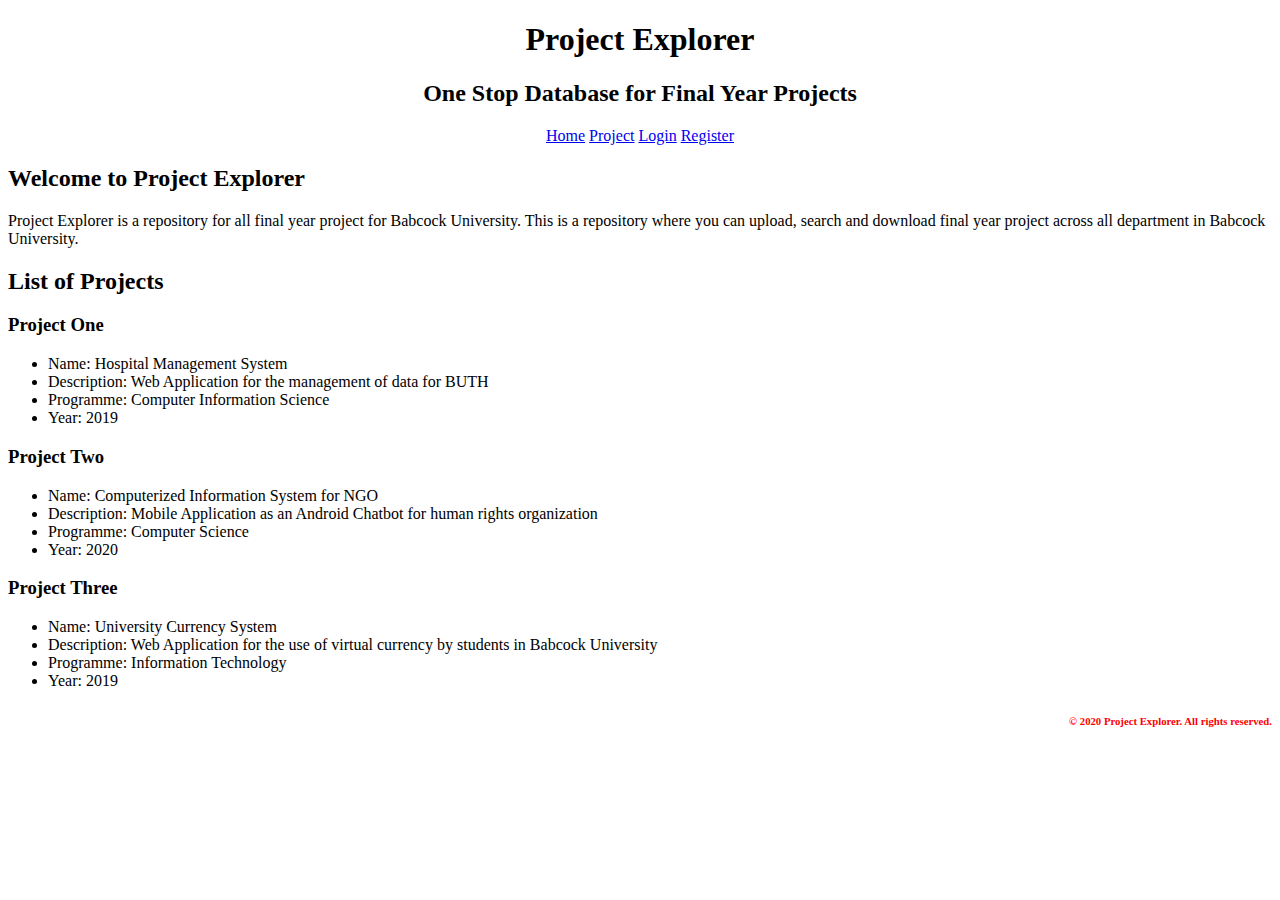
==== app/public/project-explorer/index.html @ 5262ad43 "week 3 assignment committed" ====
<!DOCTYPE html>
<html lang="en">
    <head>
     <meta charset="UTF-8">
         <title>Welcome To Project Explorer</title>
     <meta name="viewport" content="width=device-width">
    </head>
    
    <body>
        <header>
            <div>
                <h1 style="text-align:center;" >Project Explorer </h1>   
                <h2 style="text-align: center;"> One Stop Database for Final Year Projects</h2>
                
            </div>
             
            <nav style="text-align:center;">
               <a href="index.html">Home</a>
               <a href="viewproject.html">Project</a>
               <a href="login.html">Login</a>
               <a href="register.html">Register</a>
            </nav>
      </header>

        
      
      <section>
             <h2> 
                 
                Welcome to Project Explorer</h2>

             <p>Project Explorer is a repository for all final year project for Babcock University. This is a repository where you can upload, search and download final year project across all department in Babcock University.</p>
            
        </section>

        <section>
            <h2>List of Projects</h2>

            <div>
                <h3>Project One</h3>

                <ul>
                    <li>Name: Hospital Management System</li>
                    <li>Description: Web Application for the management of data for BUTH</li>
                    <li>Programme: Computer Information Science</li>
                    <li>Year: 2019</li>
                </ul>

                <h3>Project Two</h3>

                <ul>
                    <li>Name: Computerized Information System for NGO</li>
                    <li>Description: Mobile Application as an Android Chatbot for human rights organization</li>
                    <li>Programme: Computer Science</li>
                    <li>Year: 2020</li>
                </ul>


                <h3>Project Three</h3>

                <ul>
                    <li>Name: University Currency System </li>
                    <li>Description: Web Application for the use of virtual currency by students in Babcock University</li>
                    <li>Programme: Information Technology</li>
                    <li>Year: 2019</li>
                </ul>
            </div>
        </section>

        <footer>
            <div>
                <h6 style="text-align:right;"><font color = "red"> &copy; 2020 Project Explorer. All rights reserved.</font></h6>
           </div>
        </footer>

         
         


        
    </body>
</html>
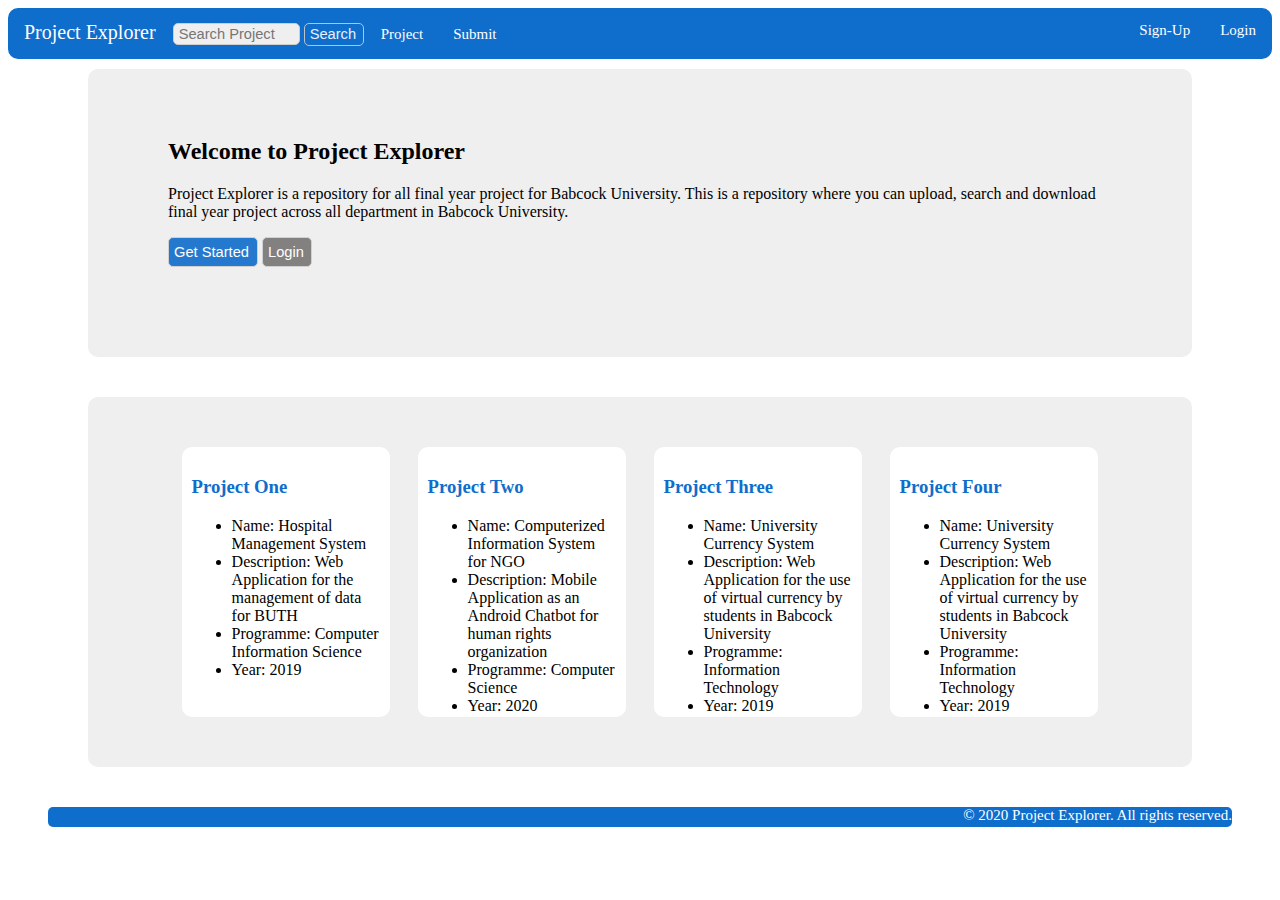
==== commit a5fd3e85: "week 3 assignment" ====
--- a/app/public/project-explorer/index.html
+++ b/app/public/project-explorer/index.html
@@ -4,39 +4,51 @@
      <meta charset="UTF-8">
          <title>Welcome To Project Explorer</title>
      <meta name="viewport" content="width=device-width">
+     <link rel ="stylesheet" href="style.css">
     </head>
     
     <body>
         <header>
-            <div>
-                <h1 style="text-align:center;" >Project Explorer </h1>   
-                <h2 style="text-align: center;"> One Stop Database for Final Year Projects</h2>
-                
-            </div>
+           
              
-            <nav style="text-align:center;">
-               <a href="index.html">Home</a>
-               <a href="viewproject.html">Project</a>
-               <a href="login.html">Login</a>
-               <a href="register.html">Register</a>
+            <nav>
+                <a href="index.html" class="header">Project Explorer</a>
+                <input placeholder="Search Project" value="Search Project" type="text" class="search-area" id="search_term" />
+                <input type="submit" value="Search" class="submit" />
+              
+                <a href="search.html">Project</a>
+                <a href="createproject.html">Submit</a>
+
+               <div class="right-justified">
+
+                <a href="register.html" >Sign-Up</a>
+                <a href="login.html" >Login</a>
+
+               </div>
+               
+               
             </nav>
       </header>
 
         
       
-      <section>
+      <div class="main">
              <h2> 
                  
                 Welcome to Project Explorer</h2>
 
              <p>Project Explorer is a repository for all final year project for Babcock University. This is a repository where you can upload, search and download final year project across all department in Babcock University.</p>
             
-        </section>
 
-        <section>
-            <h2>List of Projects</h2>
+             <input type="submit" value="Get Started" class=" get-started" />
+             <input type="submit" value="Login" class="login" />
+      </div>
 
-            <div>
+        <div class="overall-container">
+
+            
+
+            <div class="sub-container">
                 <h3>Project One</h3>
 
                 <ul>
@@ -45,7 +57,11 @@
                     <li>Programme: Computer Information Science</li>
                     <li>Year: 2019</li>
                 </ul>
+            </div>
 
+
+
+            <div class="sub-container">
                 <h3>Project Two</h3>
 
                 <ul>
@@ -55,7 +71,10 @@
                     <li>Year: 2020</li>
                 </ul>
 
+            </div>
 
+
+            <div class="sub-container">
                 <h3>Project Three</h3>
 
                 <ul>
@@ -65,12 +84,26 @@
                     <li>Year: 2019</li>
                 </ul>
             </div>
-        </section>
+
+            <div class="sub-container">
+                <h3>Project Four</h3>
+
+                <ul>
+                    <li>Name: University Currency System </li>
+                    <li>Description: Web Application for the use of virtual currency by students in Babcock University</li>
+                    <li>Programme: Information Technology</li>
+                    <li>Year: 2019</li>
+                </ul>
+            </div>
+
+
+
+        </div>
 
         <footer>
-            <div>
-                <h6 style="text-align:right;"><font color = "red"> &copy; 2020 Project Explorer. All rights reserved.</font></h6>
-           </div>
+           
+                <p> &copy; 2020 Project Explorer. All rights reserved.</p>
+           
         </footer>
 
          
--- a/app/public/project-explorer/style.css
+++ b/app/public/project-explorer/style.css
@@ -0,0 +1,424 @@
+body{
+    background-color: #fff;
+    
+}
+
+nav{
+   border-style: solid ;
+   border-color:  rgb(15, 109, 204);
+   background-color: rgb(15, 109, 204)  ;
+   margin-bottom: 10px;
+   border-radius: 10px;
+   overflow: hidden;
+   padding: auto;
+   padding-top: 10px;
+   
+   
+   
+}
+
+.header{
+    font-size: 20px;
+}
+
+a{
+    color: white;
+    padding: 150px 13px;
+    padding-top: 40px;
+    text-decoration: none;
+    font-size: 15px;
+}
+
+nav a:hover{
+    background-color: #ddd;
+    color: black;
+}
+
+nav a:active {
+    background-color: skyblue;
+    color: white;
+  }
+
+
+.right-justified {
+   
+    float: right;
+    
+
+}
+
+.search-area {
+    margin-bottom: 10px;
+    font-size: 11pt;
+    padding: 0px 20px 5px 5px;
+    padding-bottom: 0%;
+    border: 1px solid #cecece;
+    background-color: #efefef;
+    color: #787575;
+    border-radius: 5px;
+    width: 100px;
+    height: 20px;
+    
+}
+
+.submit{
+
+    margin-bottom: 10px;
+    font-size: 11pt;
+    padding: 0px 20px 5px 5px;
+    padding-bottom: 0%;
+    border: 1px solid #cecece;
+    background-color: rgb(15, 109, 204)  ;
+    color: white;
+    border-radius: 5px;
+    width: 60px;
+    height: 23px;
+    opacity: 0.9;
+
+}
+
+.main{
+    background-color: #efefef;
+    padding: 80px;
+    padding-top: 50px;
+    margin-left: 80px;
+    margin-right: 80px;
+    border-radius: 10px
+}
+
+.get-started{
+    margin-bottom: 10px;
+    font-size: 11pt;
+    padding: 0px 20px 5px 5px;
+    padding-bottom: 0%;
+    border: 1px solid #cecece;
+    background-color: rgb(15, 109, 204)  ;
+    color: white;
+    border-radius: 5px;
+    width: 90px;
+    height: 30px;
+    opacity: 0.9;
+
+
+}
+
+
+.login{
+    margin-bottom: 10px;
+    font-size: 11pt;
+    padding: 0px 20px 5px 5px;
+    padding-bottom: 0%;
+    border: 1px solid #cecece;
+    background-color: #787575 ;
+    color: white;
+    border-radius: 5px;
+    width: 50px;
+    height: 30px;
+    opacity: 0.9;
+
+}
+
+.overall-container{
+    max-width: 1400px;
+    margin: 40px auto 0 auto;
+    padding: 80px;
+    padding-top: 50px;
+    margin-left: 80px;
+    margin-right: 80px;
+    border-radius: 10px;
+    background-color: #efefef;
+    height: 240px;
+    display: flex;
+}
+
+.sub-container{
+    padding: 10px;
+    padding-bottom: 0px;
+    margin-bottom: 0px;
+    padding-top: auto;
+    margin-left: auto;
+    margin-right: auto;
+    border-radius: 10px;
+    background-color: white;
+    width: 20%;
+    height:260px;
+}
+
+h1, h3{
+    color: rgb(15, 109, 204);
+}
+
+.login2{
+    margin-bottom: 10px;
+    font-size: 11pt;
+    padding: 0px 20px 5px 5px;
+    padding-bottom: 0%;
+    border-radius: 5px;
+    width: 50px;
+    height: 30px;
+    background-color: rgb(15, 109, 204);
+    opacity: 0.9;
+}
+
+footer {
+    text-align: right;
+    padding: 0px;
+    background-color:  rgb(15, 109, 204);
+    color: white;
+    height: 20px;
+    border-radius: 5px;
+    font-size: 15px;
+    margin: 40px;
+  }
+
+.overall-form-container{
+
+    width: 600px;
+    margin: 40px auto 0 auto;
+    padding: 80px;
+    padding-top: 50px;
+    margin-left: 350px;
+    margin-bottom: -100px;
+    border-radius: 10px;
+    background-color: white
+    height: 240px;
+    display: flex;
+
+}  
+
+.first-form-container{
+
+    padding: 10px;
+    padding-bottom: 0px;
+    margin-bottom: 0px;
+    padding-top: auto;;
+
+    margin-left: 0px;
+    margin-right: 0%;
+    border-radius: 10px;
+    background-color: white;
+    width: auto;
+    height:260px;
+}
+
+.get-started2{
+    margin-bottom: 10px;
+    font-size: 11pt;
+    padding: auto;
+    padding-bottom: 0%;
+    border: 1px solid #cecece;
+    background-color: rgb(15, 109, 204)  ;
+    color: white;
+    border-radius: 5px;
+    width: 80px;
+    height: 30px;
+    opacity: 0.9;
+
+
+}
+
+.cancel{
+    
+        margin-bottom: 10px;
+        font-size: 11pt;
+        padding: auto;
+        padding-bottom: 0%;
+        border: 1px solid #cecece;
+        background-color: #787575 ;
+        color: white;
+        border-radius: 5px;
+        width: 70px;
+        height: 30px;
+        opacity: 0.9;
+}
+
+button:hover {
+    opacity:1;
+}
+  
+.register-header{
+    text-align: center;
+}
+
+b{
+    color: black;
+}
+
+.profile-info{
+
+    background-color: white;
+    padding: auto;
+    padding-top: auto;
+    margin-left: 80px;
+    margin-right: 80px;
+    border-radius: 10px;
+    height: -30px;
+    margin-top: 40px;
+    
+
+}
+
+.profile-name{
+    font-size: 20px;
+}
+
+.profile-info2{
+    background-color: #efefef;
+    padding: 20px;
+    margin-left: 80px;
+    margin-right: 80px;
+    border-radius: 10px;
+    height: -70px;
+    margin-top: 20px;
+    display: flex;
+    
+
+}
+.profile-info2-congtainer{
+
+    padding-right: 10px;
+    padding-bottom: 0px;
+    padding-top: auto;
+    margin-right: auto;
+    border-radius: 10px;
+   
+
+}
+
+hr{
+    margin: 40px;
+    margin-top: 0px;
+    margin-bottom:20px;
+}   
+
+.buttons{
+    margin-left: 600px;
+    margin-top: 20px;
+}
+
+.overall-form-container2{ 
+    width: 600px;
+    margin: 40px auto 0 auto;
+    padding: 80px;
+    padding-top: 50px;
+    margin-left: 250px;
+    margin-bottom: -80px;
+   
+    height: 40px;
+    display: flex;
+
+}
+
+.first-form-container2{
+
+    padding: 0px;
+    padding-bottom: 0px;
+    margin-bottom: 0px;
+    padding-top: auto;;
+
+    margin-left: 0px;
+    margin-right: 0%;
+    border-radius: 10px;
+    
+    
+    
+
+}
+.search-container{
+    border-style: solid ;
+    border-color: #efefef;
+   background-color:#efefef;
+   margin-bottom: auto;
+   
+    max-width: 1000px;
+    margin-top: 40px;
+    padding-top: 10px;
+    margin-left: 160px;
+    margin-right: 80px;
+    border-radius: 10px;
+    display: flex;
+
+}
+.search-area2{
+    margin-bottom: 10px;
+    font-size: 11pt;
+    padding: 0px 20px 5px 5px;
+    padding-bottom: 0%;
+    border: 1px solid #cecece;
+    color: #787575;
+    border-radius: 5px;
+    width: 700px;
+    height: 25px;
+    background-color: white;
+    padding-left: 10px;
+    margin-left: 10px;
+
+}
+
+.search-bar{
+    
+    
+    font-size: 11pt;
+
+    padding-bottom: 0%;
+    border: 1px solid #cecece;
+    background-color: #efefef;
+    color: #787575;
+    border-radius: 5px;
+    width: 132px;
+    height: 25px;
+    background-color: white;
+    
+    margin-left: 10px;
+    margin-right: 10px;
+    display: flex;
+    
+}
+
+.search-bar1{
+    background-color:#9c9292e0; 
+    color: black;
+    padding-top: 5px;
+}
+
+select{
+    background-color: white;
+    height: 25px;
+
+    
+}
+
+.search-button{
+    margin-bottom: 0px;
+    font-size: 11pt;
+    padding: auto;
+    padding-bottom: 0%;
+    border: 1px solid #cecece;
+    background-color: rgb(15, 109, 204)  ;
+    color: white;
+    border-radius: 5px;
+    width: 80px;
+    height: 27px;
+    opacity: 0.9;
+
+
+}
+
+.view-button{
+    margin-bottom: 0px;
+    font-size: 11pt;
+    padding: auto;
+    padding-bottom: 0%;
+    border: 1px solid #cecece;
+    background-color: rgb(15, 109, 204)  ;
+    color: white;
+    border-radius: 5px;
+    width: 100px;
+    height: 27px;
+    opacity: 0.9;
+    margin-right: 10px;
+
+}
+
+
+
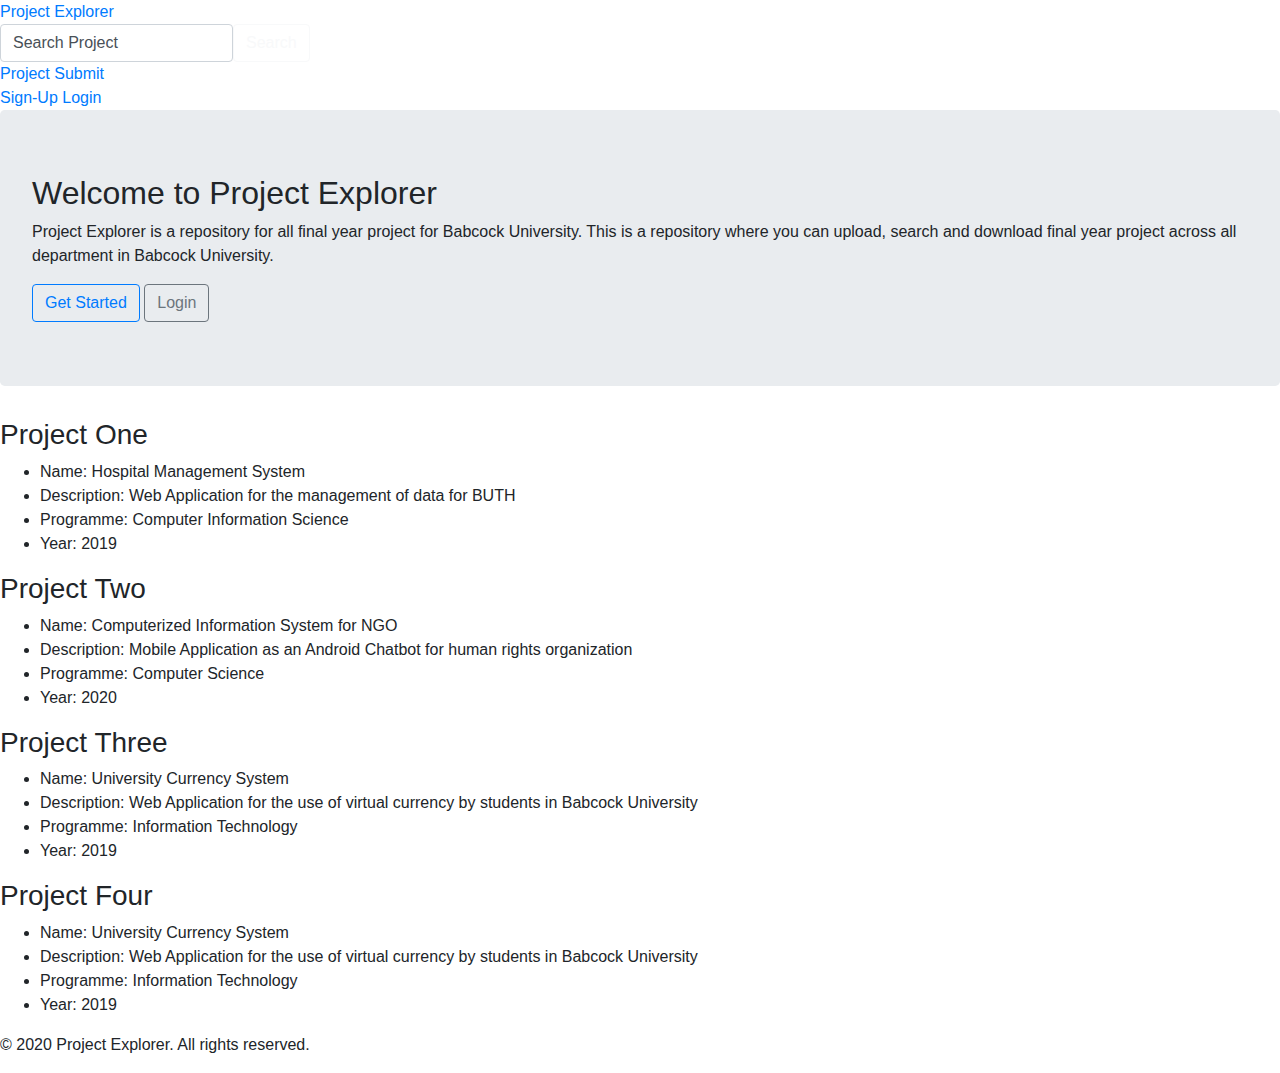
==== commit 3d5c8e25: "Styled project explorer with bootstrap" ====
--- a/app/public/project-explorer/index.html
+++ b/app/public/project-explorer/index.html
@@ -4,7 +4,7 @@
      <meta charset="UTF-8">
          <title>Welcome To Project Explorer</title>
      <meta name="viewport" content="width=device-width">
-     <link rel ="stylesheet" href="style.css">
+     <link rel ="stylesheet" href="bootstrap.min.css">
     </head>
     
     <body>
@@ -12,9 +12,13 @@
            
              
             <nav>
+               
                 <a href="index.html" class="header">Project Explorer</a>
-                <input placeholder="Search Project" value="Search Project" type="text" class="search-area" id="search_term" />
-                <input type="submit" value="Search" class="submit" />
+                <form class="form-inline" name="prp">
+                    <input placeholder="Search Project" value="Search Project" type="text" class="form-control" id="search_term" />
+                    <input type="submit" value="Search" class="btn btn-outline-light" />
+                </form>
+                
               
                 <a href="search.html">Project</a>
                 <a href="createproject.html">Submit</a>
@@ -32,7 +36,7 @@
 
         
       
-      <div class="main">
+      <div class="jumbotron">
              <h2> 
                  
                 Welcome to Project Explorer</h2>
@@ -40,8 +44,8 @@
              <p>Project Explorer is a repository for all final year project for Babcock University. This is a repository where you can upload, search and download final year project across all department in Babcock University.</p>
             
 
-             <input type="submit" value="Get Started" class=" get-started" />
-             <input type="submit" value="Login" class="login" />
+             <input type="submit" value="Get Started" class="btn btn-outline-primary" />
+             <input type="submit" value="Login" class="btn btn-outline-secondary" />
       </div>
 
         <div class="overall-container">
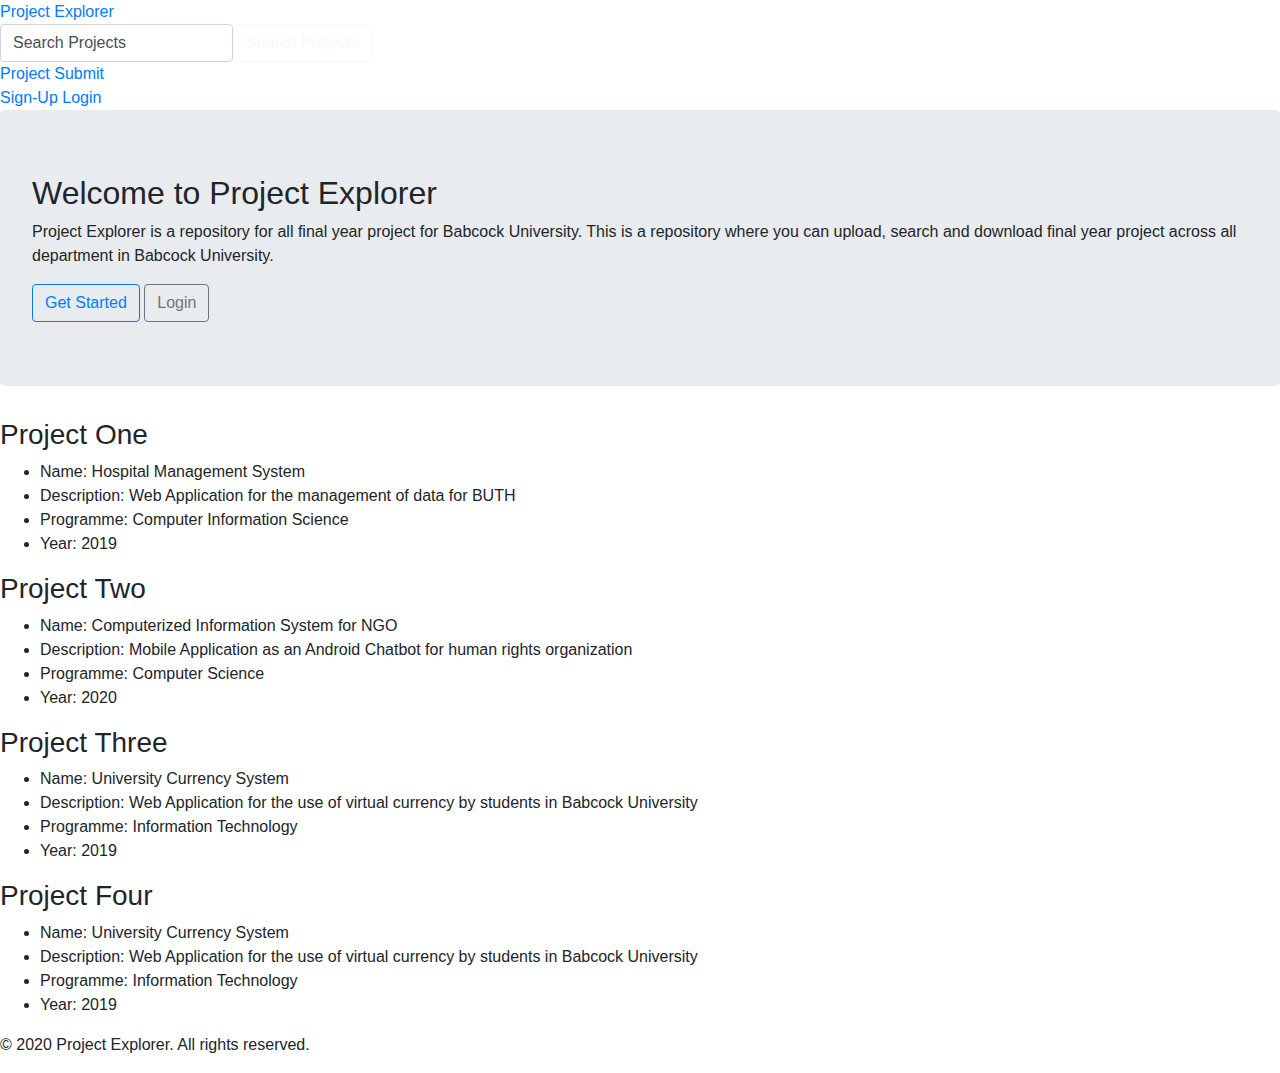
==== commit e5ace35e: "another week 4 commit" ====
--- a/app/public/project-explorer/index.html
+++ b/app/public/project-explorer/index.html
@@ -15,8 +15,8 @@
                
                 <a href="index.html" class="header">Project Explorer</a>
                 <form class="form-inline" name="prp">
-                    <input placeholder="Search Project" value="Search Project" type="text" class="form-control" id="search_term" />
-                    <input type="submit" value="Search" class="btn btn-outline-light" />
+                    <input placeholder="Search Projects" value="Search Projects" type="text" class="form-control" id="search_term" />
+                    <input type="submit" value="Search Projects" class="btn btn-outline-light" />
                 </form>
                 
               
@@ -44,8 +44,8 @@
              <p>Project Explorer is a repository for all final year project for Babcock University. This is a repository where you can upload, search and download final year project across all department in Babcock University.</p>
             
 
-             <input type="submit" value="Get Started" class="btn btn-outline-primary" />
-             <input type="submit" value="Login" class="btn btn-outline-secondary" />
+              <a href="register.html"><input type="submit" value="Get Started" class="btn btn-outline-primary" /></a>
+              <a><input type="submit" value="Login" class="btn btn-outline-secondary" /></a>
       </div>
 
         <div class="overall-container">
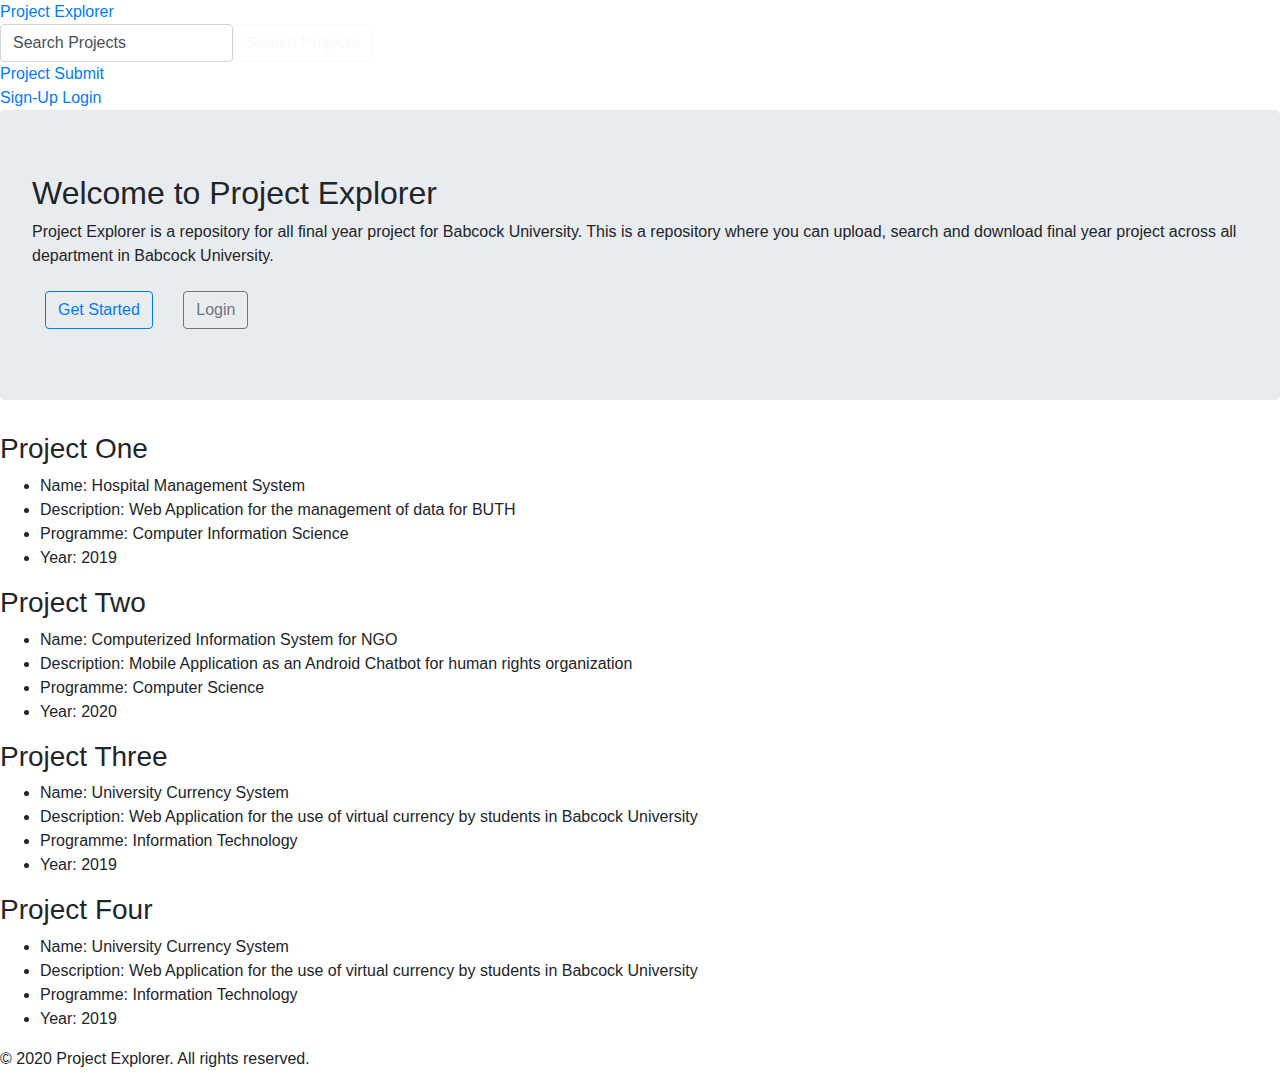
==== commit 3271e794: "another week 4 commit" ====
--- a/app/public/project-explorer/index.html
+++ b/app/public/project-explorer/index.html
@@ -44,8 +44,8 @@
              <p>Project Explorer is a repository for all final year project for Babcock University. This is a repository where you can upload, search and download final year project across all department in Babcock University.</p>
             
 
-              <a href="register.html"><input type="submit" value="Get Started" class="btn btn-outline-primary" /></a>
-              <a><input type="submit" value="Login" class="btn btn-outline-secondary" /></a>
+              <a href="register.html" class="btn"><input type="submit" value="Get Started" class="btn btn-outline-primary" /></a>
+              <a class="btn"><input type="submit" value="Login" class="btn btn-outline-secondary" /></a>
       </div>
 
         <div class="overall-container">
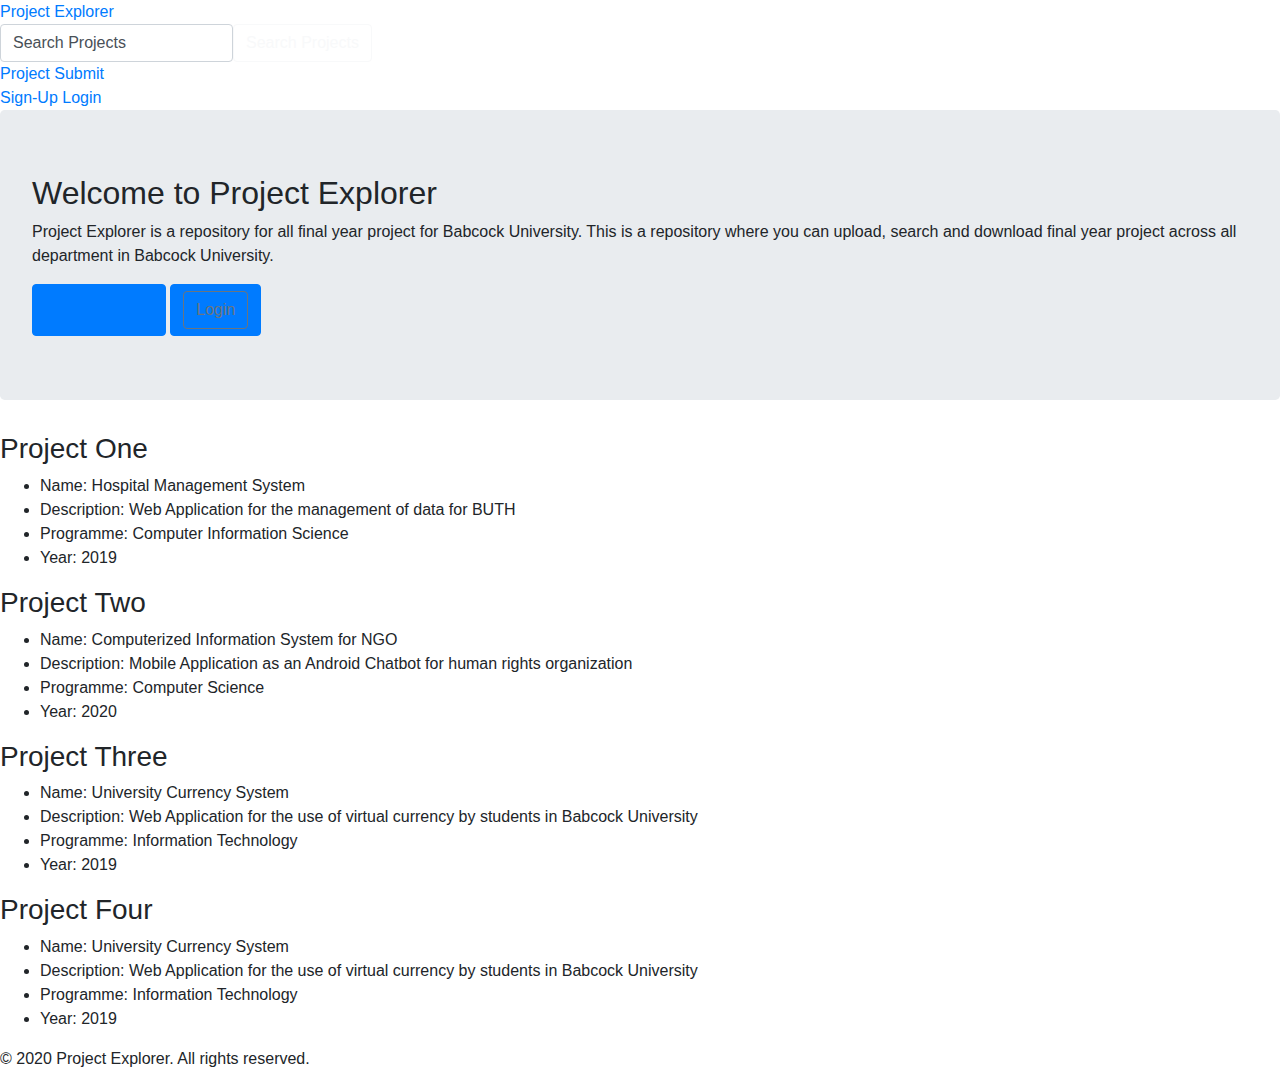
==== commit ab5fcdf7: "another commit" ====
--- a/app/public/project-explorer/index.html
+++ b/app/public/project-explorer/index.html
@@ -44,8 +44,8 @@
              <p>Project Explorer is a repository for all final year project for Babcock University. This is a repository where you can upload, search and download final year project across all department in Babcock University.</p>
             
 
-              <a href="register.html" class="btn"><input type="submit" value="Get Started" class="btn btn-outline-primary" /></a>
-              <a class="btn"><input type="submit" value="Login" class="btn btn-outline-secondary" /></a>
+              <a href="register.html" class="btn btn-primary"><input type="submit" value="Get Started" class="btn btn-outline-primary" /></a>
+              <a class="btn btn-primary"><input type="submit" value="Login" class="btn btn-outline-secondary" /></a>
       </div>
 
         <div class="overall-container">
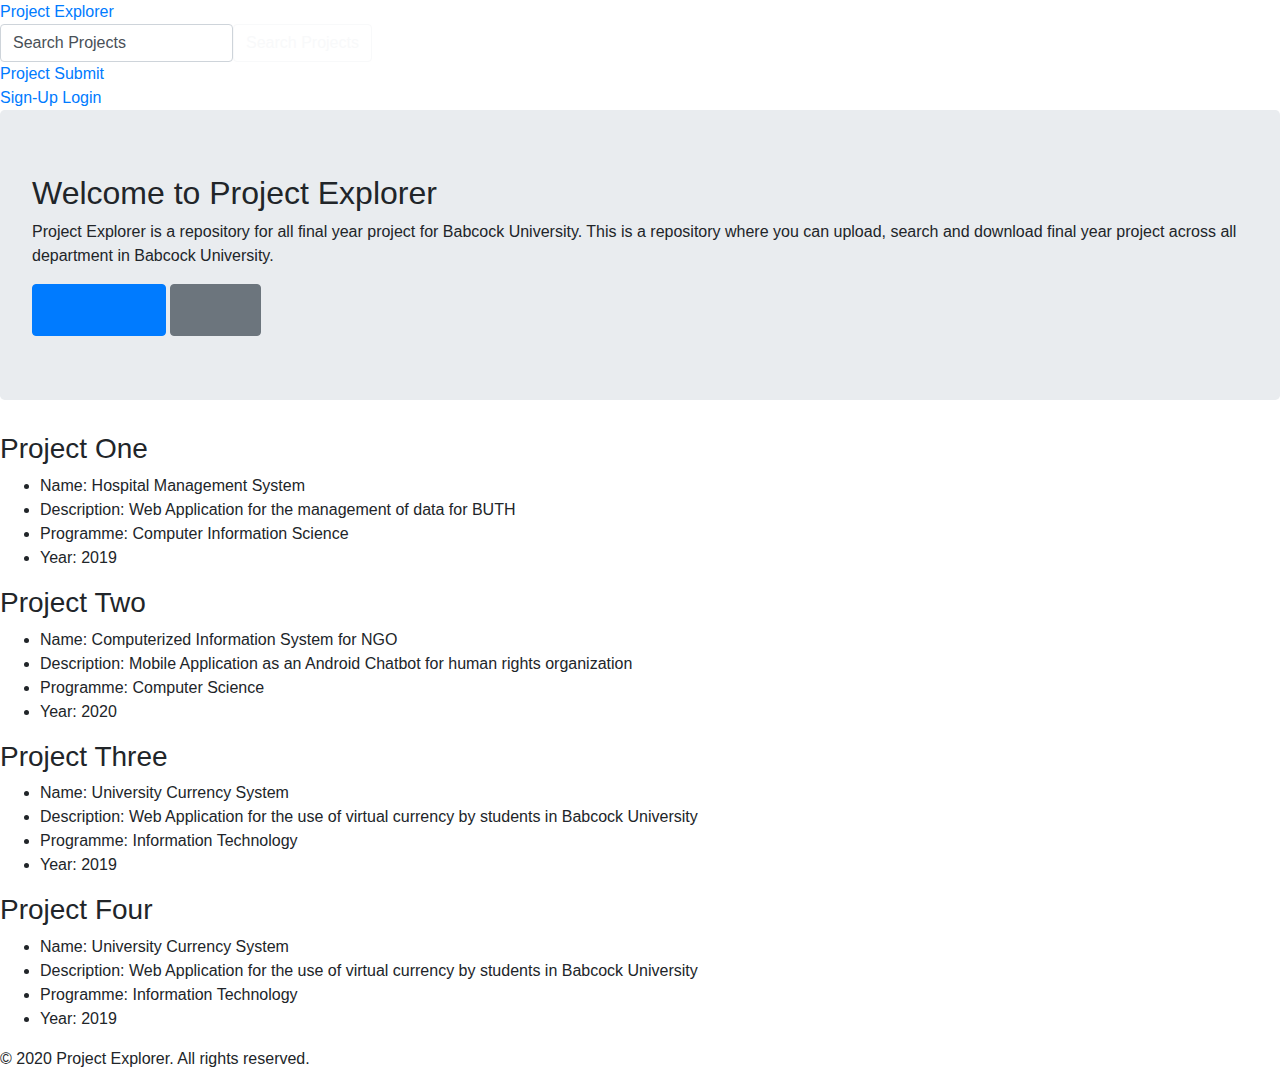
==== commit 2f436a36: "i cdont know what i am doing again again" ====
--- a/app/public/project-explorer/index.html
+++ b/app/public/project-explorer/index.html
@@ -45,7 +45,7 @@
             
 
               <a href="register.html" class="btn btn-primary"><input type="submit" value="Get Started" class="btn btn-outline-primary" /></a>
-              <a class="btn btn-primary"><input type="submit" value="Login" class="btn btn-outline-secondary" /></a>
+              <a class="btn btn-primary btn-secondary" href="login.html"><input type="submit" value="Login" class="btn btn-outline-secondary" /></a>
       </div>
 
         <div class="overall-container">
